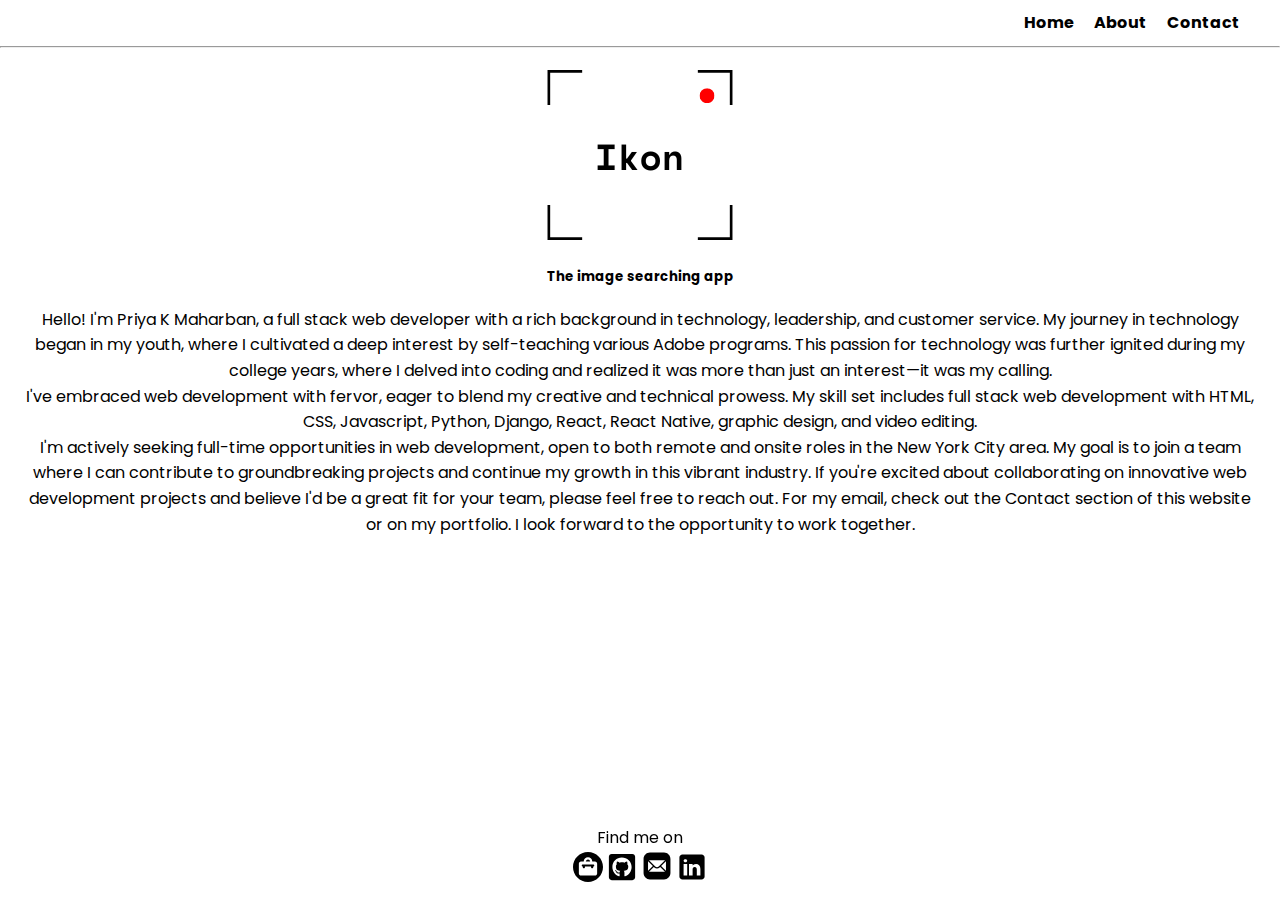
==== about.html @ 72a0d1ee "Responsive nav added. Contact and about pages added" ====
<!DOCTYPE html>
<html lang="en">
<head>
    <meta charset="UTF-8">
    <meta name="viewport" content="width=device-width, initial-scale=1.0">
    <link rel="shortcut icon" href="./img/favicon.png">
    <title>Ikon - About Priya</title>
    <link rel="stylesheet" href="style.css">
    <script src="menu.js"></script>
</head>
<body>

    <nav class="navbar">
        <div class="menu-toggle">
            <div class="bar"></div>
            <div class="bar"></div>
            <div class="bar"></div>
        </div>
        <ul class="nav-menu">
            <li><a href="index.html">Home</a></li>
            <li><a href="about.html">About</a></li>
            <li><a href="contact.html">Contact</a></li>
        </ul>
    </nav>
    <hr>

    <div class="logo">
        <img src="img/ikon_logo.png" alt="Ikon logo"> <!-- add the slogan under, an image search(ing) app -->
    </div>
    <h5>The image searching app</h5>

    <p class="double-space aboutme"> Hello! I'm Priya K Maharban, a full stack web developer with a rich background in technology, leadership, and customer service. My journey in technology began in my youth, where I cultivated a deep interest by self-teaching various Adobe programs. 
        This passion for technology was further ignited during my college years, where I delved into coding and realized it was more than just an interest—it was my calling. <br> I've embraced web development with fervor, eager to blend my creative and technical prowess. My skill set includes full stack web development with HTML, CSS, Javascript, Python, Django, React, React Native, graphic design, and video editing. 
        <br> I'm actively seeking full-time opportunities in web development, open to both remote and onsite roles in the New York City area. My goal is to join a team where I can contribute to groundbreaking projects and continue my growth in this vibrant industry. 
        If you're excited about collaborating on innovative web development projects and believe I'd be a great fit for your team, please feel free to reach out. For my email, check out the Contact section of this website or on my portfolio. I look forward to the opportunity to work together.</p>

     <!-- FOOTER -->
     <footer class="page-footer">
        <div class="container">
            <p>Find me on</p>
             <!-- Portfolio Logo -->
             <a href="https://priya-km.github.io/portfolio/" target="_blank">
                <img src="img/portfolio_icon.svg" width="30" height="30" alt="LinkedIn">
            </a>
            <!-- GitHub Logo -->
            <a href="https://github.com/priya-km" target="_blank">
                <img src="img/github_icon.svg" alt="Github">
            </a>
            <!-- Email Logo -->
            <a href="mailto:priyamaharban@gmail.com" class="email-link" target="_blank">
                <img src="img/email_icon.svg" width="32" height="32" alt="Email Me">
            </a>
            <!-- LinkedIn Logo -->
            <a href="https://www.linkedin.com/in/priyamaharban" target="_blank">
                <img src="img/linkedin_icon.svg" width="30" height="30" alt="LinkedIn">
            </a>
        </div>
    </footer>

    


    <script src="script.js"></script>
</body>
</html>
---- style.css ----
@import url('https://fonts.googleapis.com/css2?family=Poppins:wght@100;200;300;400;500;600;700;800&display=swap');

*{
    margin: 0;
    padding: 0;
    box-sizing: border-box;
    font-family: 'Poppins', sans-serif;
}

body {
    line-height: 1.6;
}

h1 {
    font-size: 36px;
    font-weight: bold;
    text-align: center;
    margin: 40px 0 60px 0; /* top, left, bottom, right */
}

form {
    display: flex;
    justify-content: center;
    align-items: center;
    margin-bottom: 60px;
}

#search-input { /* # because this is an id name not a class */
    width: 60%;
    max-width: 400px;
    padding: 10px 20px; /* top/bottom then left/right */
    border: none;
    box-shadow: 0 0 6px rgb(0, 0, 0, 0.2);
    border-radius: 5px;
    font-size: 18px;
    color: #333;
}

#search-button {
    padding: 10px 20px;
    background-color: #138065;
    color: #fff;
    border: none;
    font-size: 18px;
    box-shadow: 0 0 6px rgb(0, 0, 0, 0.2);
    cursor: pointer;
    border-radius: 5px;
    margin-left: 10px;
}

.search-results{
    display: flex;
    justify-content: space-between;
    flex-wrap: wrap;
    max-width: 1200px;
    margin: 0 auto; /* horizontally centers the element within its parent container, has no top or bottom margin */
}

/* Making the images show in a horizontal line, in a row instead of a column */
.search-result{
    margin-bottom: 60px;
    width: 30%;
    height: 100%;
    border-radius: 5px;
    box-shadow: 0 0 6px rgb(0, 0, 0, 0.2);
    overflow: hidden;
}

/* Fixing the image sizing to a thumbnail size */
.search-result img{
    width: 100%;
    height: 200px;
    object-fit: cover;
    transition: opacity 0.2s ease-in-out; /* Making the opacity hover transition smoother */
}

/* Adding a opacity change on mouse hover */

.search-result:hover img{
    opacity: .8;
}

/* Styling the image links underneath */
.search-result a{
    font-size: 20px;
    text-decoration: none;
    color: #333;
    display: block; /* Block level element takes up the full width of its container and starts on a new line, like div, h1, p, etc. */
    padding: 10px; /* all four sides*/
    text-transform: capitalize;
}

#show-more-button{
    background-color: #138065;
    font-size: 18px;
    border: none;
    color: #fff;
    padding: 10px 20px; /* top/bottom, left/right */
    text-align: center;
    display: block;
    margin: 30px auto;
    border-radius: 5px; /* rounded corners */
    cursor: pointer;
    display: none; /* element will not be displayed.. if an image was not searched */
}

.logo {
    display: flex;
    align-items: center;
    justify-content: center;
    text-align: center;
    margin-top: 20px;
    margin-bottom: 20px;

}

h5 {
    display: flex;
    align-items: center;
    justify-content: center;
    text-align: center;
    margin-bottom: 20px;
}

h3 {
    display: flex;
    align-items: center;
    justify-content: center;
    text-align: center;
    margin-bottom: 20px;
    margin-top: 20px;
}

/* NAV BAR */

/* Add this CSS to style the navigation bar */

.menu-toggle {
    display: none;
    flex-direction: column;
    cursor: pointer;
}

.bar {
    width: 30px;
    height: 3px;
    background-color: #000;
    margin: 3px 0;
    transition: 0.4s;

}

.navbar {
    background-color: white;
    color: black;
    display: flex;
    justify-content: flex-end;
    align-items: center;
    padding: 10px 20px;
}

.nav-menu {
    list-style: none;
    margin: 0;
    padding: 0;
    display: flex;
    align-items: center;
}

.nav-menu li {
    margin-right: 20px;
}


.nav-menu li:first-child {
    margin-left: 0;
}

.nav-menu a {
    text-decoration: none;
    color: black;
    font-weight: bold;
    transition: color 0.3s ease;
}

.nav-menu a:hover {
    color: #138065;
}

/* Nav small screens */

@media screen and (max-width: 768px) {
    .menu-toggle {
        display: flex;
    }

    .nav-menu {
        display: none;
        flex-direction: column;
        background-color: #000;
        color: #fff;
        position: absolute;
        top: 60px;
        right: 0;
        padding: 20px;
        z-index: 1;
    }

    .nav-menu a{
        color: #fff;
    } 
    

    .nav-menu.active {
        display: flex;
    }

    .nav-menu li {
        margin-right: 0;
        margin-bottom: 10px;
    }
}

.logo {
    display: flex;
    align-items: center;
    justify-content: center;
    text-align: center;
}


.logo {
    display: flex;
    align-items: center;
    justify-content: center;
    text-align: center;
}

/* Contact */

.contact-section {
    text-align: center;
    margin-top: 30px;
}

.contact-options {
    display: flex;
    justify-content: center;
    align-items: center;
    flex-wrap: wrap;
    gap: 200px;
}

.contact-item {
    margin-top: 20px;
}

.contact-item a {
    text-decoration: none;
    color: #333;
    transition: color 0.3s ease;
}

.contact-item a:hover {
    color: #138065;
}

.contact-page {
    height: 100%;
    margin: 0;
    padding: 0;
}


/*  Footer */

.page-footer {
    clear: both;
    display: flex;
    flex-direction: column;
    text-align: center;
    position: fixed; /* Set the footer position to fixed */
    bottom: 0; /* Place the footer at the bottom */
    width: 100%; /* Make the footer span the entire width of the viewport */
    color: #000;
    padding: 10px 0; /* Padding for spacing */
    font-family:'Gill Sans', 'Gill Sans MT', Calibri, 'Trebuchet MS', sans-serif;
}

.page-footer a {
    text-decoration: none; /* Remove underlines from all anchor elements */
}

.aboutme {
    display: flex;
    text-align: center;
    align-content: center;
    justify-content: center;
    margin-left: 20px;
    margin-right: 20px;
}

.portrait {
    width: 245px; 
    height: 245px; 
    border-radius: 50%; 
    display: block; 
    margin: 0 auto;
    margin-top: 50px;
}

.portrait img {
    max-width: 100%;
    max-height: 100%;
    width: auto;
    height: auto;
}


/* Resizing images varying by user device screen size */

/* Tablet responsiveness */
@media screen and (max-width: 768px) {
    .search-results{
        padding: 20px;
    }
    .search-result{
        width: 45%;
    }

}

/* Mobile responsiveness */
@media screen and (max-width: 480px) {
    .search-result{
        width: 100%;
    }

}
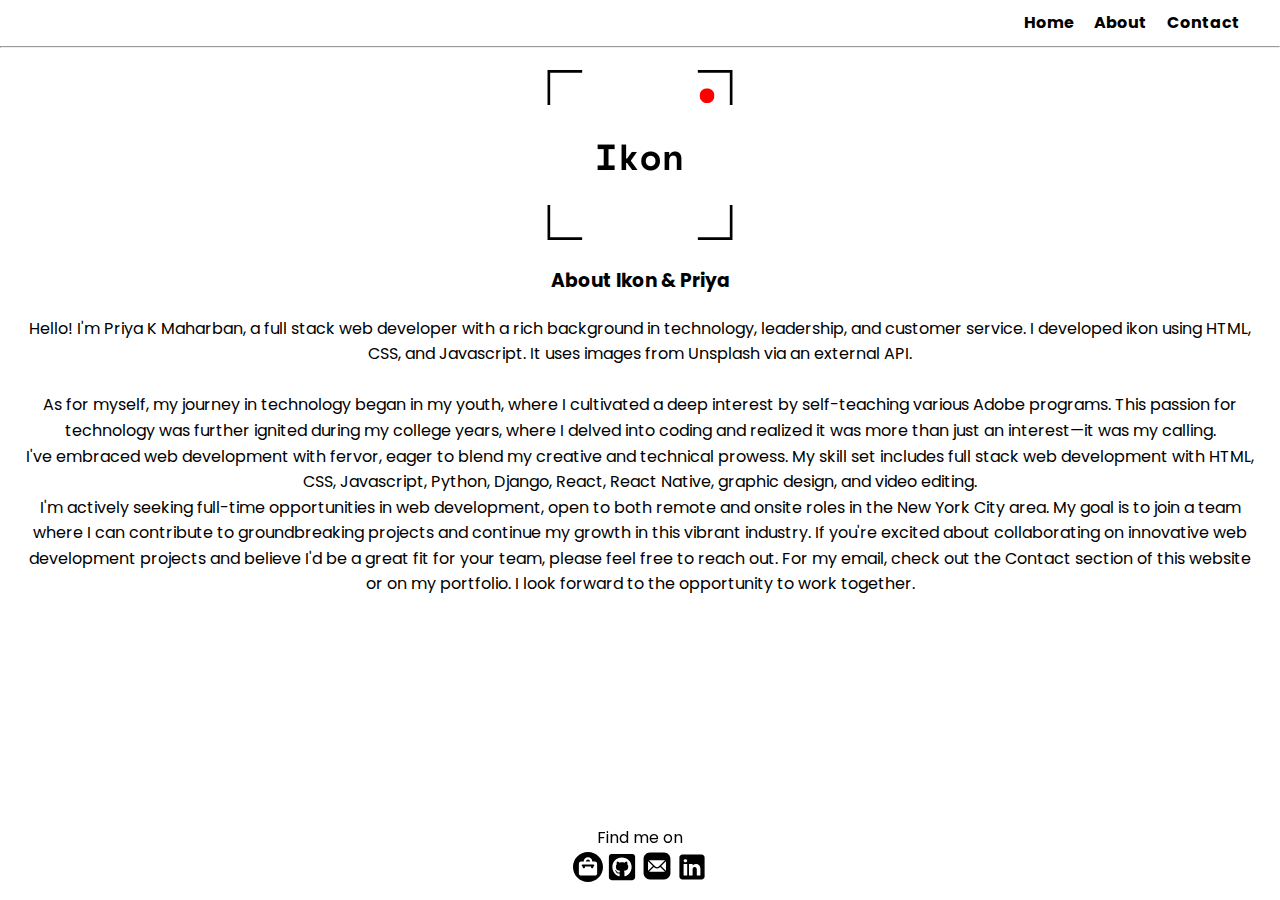
==== commit 3db141b7: "About page text update" ====
--- a/about.html
+++ b/about.html
@@ -27,9 +27,10 @@
     <div class="logo">
         <img src="img/ikon_logo.png" alt="Ikon logo"> <!-- add the slogan under, an image search(ing) app -->
     </div>
-    <h5>The image searching app</h5>
+    <h3>About Ikon & Priya</h3>
 
-    <p class="double-space aboutme"> Hello! I'm Priya K Maharban, a full stack web developer with a rich background in technology, leadership, and customer service. My journey in technology began in my youth, where I cultivated a deep interest by self-teaching various Adobe programs. 
+    <p class="double-space aboutme"> Hello! I'm Priya K Maharban, a full stack web developer with a rich background in technology, leadership, and customer service. I developed ikon using HTML, CSS, and Javascript. It uses images from Unsplash via an external API. <br><br>
+        As for myself, my journey in technology began in my youth, where I cultivated a deep interest by self-teaching various Adobe programs. 
         This passion for technology was further ignited during my college years, where I delved into coding and realized it was more than just an interest—it was my calling. <br> I've embraced web development with fervor, eager to blend my creative and technical prowess. My skill set includes full stack web development with HTML, CSS, Javascript, Python, Django, React, React Native, graphic design, and video editing. 
         <br> I'm actively seeking full-time opportunities in web development, open to both remote and onsite roles in the New York City area. My goal is to join a team where I can contribute to groundbreaking projects and continue my growth in this vibrant industry. 
         If you're excited about collaborating on innovative web development projects and believe I'd be a great fit for your team, please feel free to reach out. For my email, check out the Contact section of this website or on my portfolio. I look forward to the opportunity to work together.</p>
